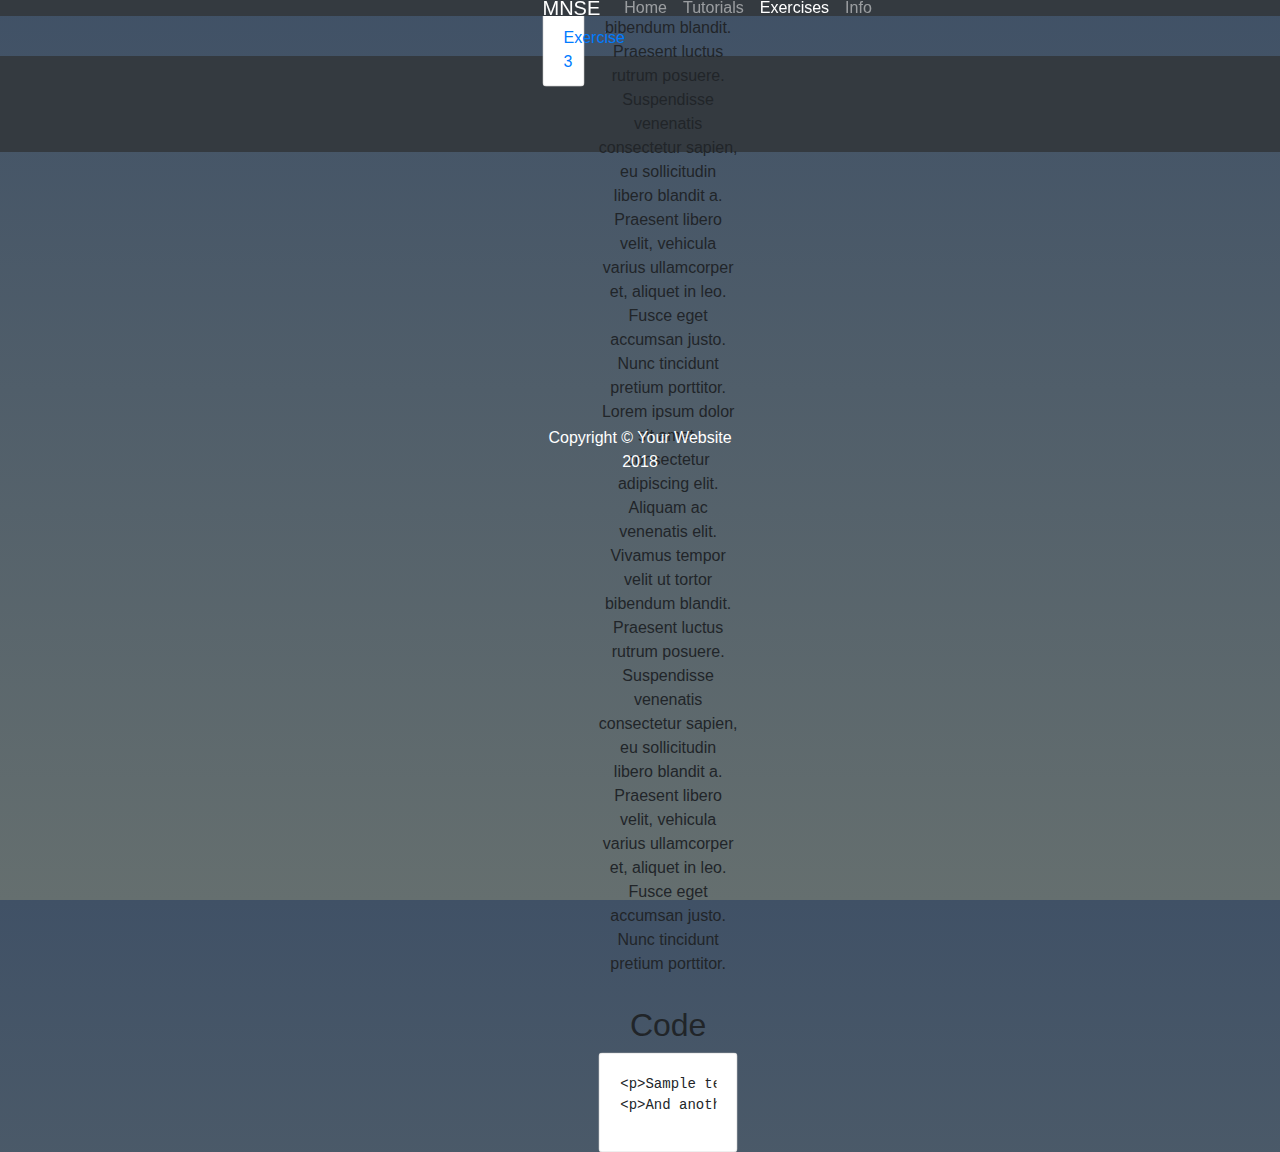
==== startbootstrap-shop-item-gh-pages/exercise1.html @ 97d1ece1 "this" ====
<!DOCTYPE html>
<html lang="en">

  <head>

    <meta charset="utf-8">
    <meta name="viewport" content="width=device-width, initial-scale=1, shrink-to-fit=no">
    <meta name="description" content="">
    <meta name="author" content="">

    <title>Multimédia e Novos Serviços</title>

    <!-- Bootstrap core CSS -->
    <link href="vendor/bootstrap/css/bootstrap.min.css" rel="stylesheet">

    <!-- Custom styles for this template -->
    <link href="css/shop-item.css" rel="stylesheet">

  </head>

  <body>

    <!-- Navigation -->
    <nav class="navbar navbar-expand-lg navbar-dark bg-dark fixed-top">
      <div class="container">
        <a class="navbar-brand" href="index.html">MNSE</a>
        <button class="navbar-toggler" type="button" data-toggle="collapse" data-target="#navbarResponsive" aria-controls="navbarResponsive" aria-expanded="false" aria-label="Toggle navigation">
          <span class="navbar-toggler-icon"></span>
        </button>
        <div class="collapse navbar-collapse" id="navbarResponsive">
          <ul class="navbar-nav ml-auto">
            <li class="nav-item">
              <a class="nav-link" href="index.html">Home</a>
            </li>
            <li class="nav-item">
              <a class="nav-link" href="tutorial1.html">Tutorials</a>
            </li>
            <li class="nav-item active">
              <a class="nav-link" href="exercise1.html">Exercises
				<span class="sr-only">(current)</span>
			  </a>
            </li>
            <li class="nav-item">
              <a class="nav-link" href="#">Info</a>
            </li>
          </ul>
        </div>
      </div>
    </nav>

    <!-- Page Content -->
    <div class="container">

      <div class="row">

        <div class="col-lg-3">
          <h1 class="my-4">Exercises</h1>
          <div class="list-group">
            <a href="exercise1.html" class="list-group-item active">Exercise 1 ></a>
            <a href="#" class="list-group-item">Exercise 2</a>
            <a href="#" class="list-group-item">Exercise 3</a>
          </div>
        </div>
        <!-- /.col-lg-3 -->

        <div class="col-lg-9">
		
			<h2 style="text-align:center; margin-top: 30px;">Details</h2>
			<p style="text-align:center">Lorem ipsum dolor sit amet, consectetur adipiscing elit. Aliquam ac venenatis elit. Vivamus tempor velit ut tortor bibendum blandit. Praesent luctus rutrum posuere. Suspendisse venenatis consectetur sapien, eu sollicitudin libero blandit a. Praesent libero velit, vehicula varius ullamcorper et, aliquet in leo. Fusce eget accumsan justo. Nunc tincidunt pretium porttitor. Lorem ipsum dolor sit amet, consectetur adipiscing elit. Aliquam ac venenatis elit. Vivamus tempor velit ut tortor bibendum blandit. Praesent luctus rutrum posuere. Suspendisse venenatis consectetur sapien, eu sollicitudin libero blandit a. Praesent libero velit, vehicula varius ullamcorper et, aliquet in leo. Fusce eget accumsan justo. Nunc tincidunt pretium porttitor.</p>
			
			<h2 style="text-align:center; margin-top: 30px;">Code</h2>
			<div class="card">
			  <div class="card-body">
				<pre><code>&lt;p&gt;Sample text here...&lt;/p&gt;
&lt;p&gt;And another line of sample text here...&lt;/p&gt;</code></pre>

			  </div>
			</div>

        </div>
        <!-- /.col-lg-9 -->

      </div>

    </div>
    <!-- /.container -->

    <!-- Footer -->
    <footer class="py-5 bg-dark">
      <div class="container">
        <p class="m-0 text-center text-white">Copyright &copy; Your Website 2018</p>
      </div>
      <!-- /.container -->
    </footer>

    <!-- Bootstrap core JavaScript -->
    <script src="vendor/jquery/jquery.min.js"></script>
    <script src="vendor/bootstrap/js/bootstrap.bundle.min.js"></script>

  </body>

</html>
---- startbootstrap-shop-item-gh-pages/css/shop-item.css ----
/*!
 * Start Bootstrap - Shop Item (https://startbootstrap.com/template-overviews/shop-item)
 * Copyright 2013-2017 Start Bootstrap
 * Licensed under MIT (https://github.com/BlackrockDigital/startbootstrap-shop-item/blob/master/LICENSE)
 */

body {
  padding-top: 54px;
}

@media (min-width: 992px) {
  body {
    padding-top: 56px;
  }
}

@import url(https://fonts.googleapis.com/css?family=Fjalla+One);
html {
  height: 100%;
}

body {
  font-family: 'Fjalla One', sans-serif;
  background: linear-gradient(to bottom, #405166 0%, #656f6f 100%);
}

.container {
  transform: translate(-50%, -50%);
  top: 50%;
  left: 50%;
  display: block;
  position: absolute;
  max-width: 225px;
}

.button {
  float: left;
  position: relative;
  bottom: -65px;
  left: 50%;
  transform: translateX(-50%) rotate(-10deg);
  color: #e55643;
  text-transform: uppercase;
  opacity: 0;
  visibility: hidden;
  cursor: pointer;
}
.button span {
  transform: skew(-10deg);
  display: block;
  float: left;
  text-shadow: #533d4a 1px 1px, #533d4a 2px 2px, #533d4a 3px 3px, #533d4a 4px 4px;
}

h1 {
  color: #fff;
  text-transform: uppercase;
  font-size: 42px;
  margin: 0;
  line-height: 47px;
  letter-spacing: 2px;
}

.title {
  transform: translateX(-50%) rotate(-10deg);
  display: block;
  float: left;
  left: 50%;
  position: relative;
}
.title span {
  transform: skew(-10deg);
  display: block;
  float: left;
  text-shadow: #533d4a 1px 1px, #533d4a 2px 2px, #533d4a 3px 3px, #533d4a 4px 4px, #533d4a 5px 5px, #533d4a 6px 6px;
  min-width: 10px;
  min-height: 10px;
  position: relative;
}

.title:nth-child(1) {
  color: #e55643;
}
.title:nth-child(2) {
  color: #2b9f5e;
}
.title:nth-child(3) {
  color: #f1c83c;
}
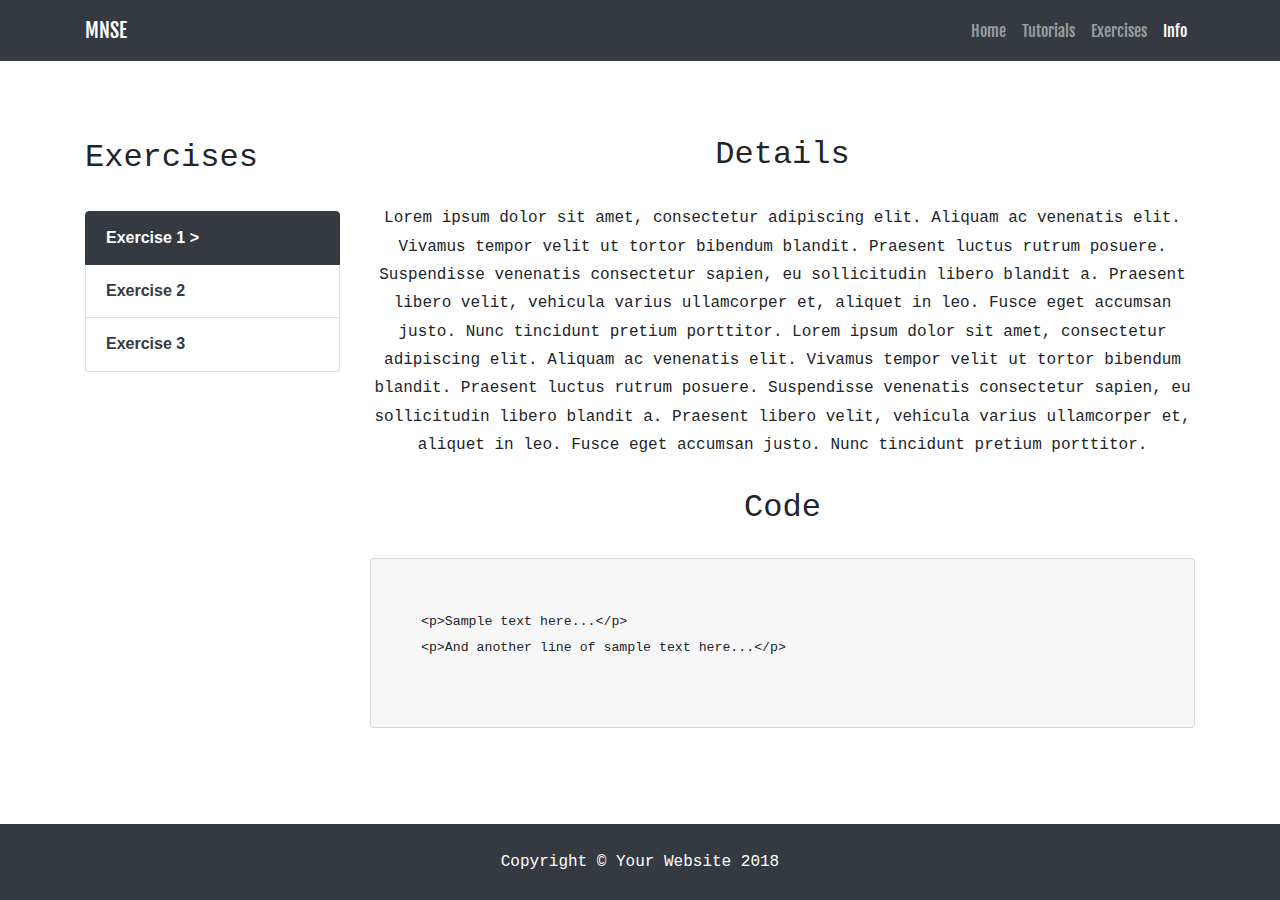
==== commit 25db0258: "styling" ====
--- a/startbootstrap-shop-item-gh-pages/exercise1.html
+++ b/startbootstrap-shop-item-gh-pages/exercise1.html
@@ -14,42 +14,44 @@
     <link href="vendor/bootstrap/css/bootstrap.min.css" rel="stylesheet">
 
     <!-- Custom styles for this template -->
-    <link href="css/shop-item.css" rel="stylesheet">
+    <link href="css/custom/shop-item.css" rel="stylesheet">
 
   </head>
 
   <body>
 
-    <!-- Navigation -->
-    <nav class="navbar navbar-expand-lg navbar-dark bg-dark fixed-top">
-      <div class="container">
-        <a class="navbar-brand" href="index.html">MNSE</a>
-        <button class="navbar-toggler" type="button" data-toggle="collapse" data-target="#navbarResponsive" aria-controls="navbarResponsive" aria-expanded="false" aria-label="Toggle navigation">
-          <span class="navbar-toggler-icon"></span>
-        </button>
-        <div class="collapse navbar-collapse" id="navbarResponsive">
-          <ul class="navbar-nav ml-auto">
-            <li class="nav-item">
-              <a class="nav-link" href="index.html">Home</a>
-            </li>
-            <li class="nav-item">
-              <a class="nav-link" href="tutorial1.html">Tutorials</a>
-            </li>
-            <li class="nav-item active">
-              <a class="nav-link" href="exercise1.html">Exercises
-				<span class="sr-only">(current)</span>
-			  </a>
-            </li>
-            <li class="nav-item">
-              <a class="nav-link" href="#">Info</a>
-            </li>
-          </ul>
-        </div>
+  <!-- Navigation -->
+  <nav class="navbar navbar-expand-lg navbar-dark bg-dark fixed-top">
+    <div class="container">
+      <a class="navbar-brand" href="index.html">MNSE</a>
+      <button class="navbar-toggler" type="button" data-toggle="collapse" data-target="#navbarResponsive" aria-controls="navbarResponsive" aria-expanded="false" aria-label="Toggle navigation">
+        <span class="navbar-toggler-icon"></span>
+      </button>
+      <div class="collapse navbar-collapse" id="navbarResponsive">
+        <ul class="navbar-nav ml-auto">
+          <li class="nav-item">
+            <a class="nav-link" href="index.html">Home</a>
+          </li>
+          <li class="nav-item ">
+            <a class="nav-link" href="tutorial1.html">Tutorials
+
+            </a>
+          </li>
+          <li class="nav-item">
+            <a class="nav-link" href="exercise1.html">Exercises</a>
+
+          </li>
+          <li class="nav-item active">
+            <a class="nav-link" href="info1.html">Info</a>
+            <span class="sr-only">(current)</span>
+          </li>
+        </ul>
       </div>
-    </nav>
+    </div>
+  </nav>
 
     <!-- Page Content -->
-    <div class="container">
+    <div class="container" style="margin-top: 50px">
 
       <div class="row">
 
@@ -86,7 +88,7 @@
     <!-- /.container -->
 
     <!-- Footer -->
-    <footer class="py-5 bg-dark">
+    <footer class="py-4 bg-dark">
       <div class="container">
         <p class="m-0 text-center text-white">Copyright &copy; Your Website 2018</p>
       </div>
--- a/startbootstrap-shop-item-gh-pages/css/custom/shop-item.css
+++ b/startbootstrap-shop-item-gh-pages/css/custom/shop-item.css
@@ -0,0 +1,108 @@
+/*!
+ * Start Bootstrap - Shop Item (https://startbootstrap.com/template-overviews/shop-item)
+ * Copyright 2013-2017 Start Bootstrap
+ * Licensed under MIT (https://github.com/BlackrockDigital/startbootstrap-shop-item/blob/master/LICENSE)
+ */
+@import url(https://fonts.googleapis.com/css?family=Fjalla+One);
+@import url(https://fonts.googleapis.com/css?family=Roboto);
+body {
+  padding-top: 54px;
+/* font-family: 'Fjalla One', sans-serif;
+ */ margin-bottom:100px;
+    font-family: 'Proxima Nova Soft','Helvetica Neue',sans-serif;
+    line-height: 1.77;
+
+}
+
+.card {
+    background: rgba(0,0,0,.03);
+    font-family: 'Courier New', Courier, monospace;
+    font-size: .94444em;
+    line-height: 1.74706em;
+    margin-bottom: 30px;
+    padding: 30px;
+    overflow: auto;
+    max-width: 100%;
+}
+
+.list-group-item {
+    font-weight: bold;
+    color: #343a40;
+}
+
+h1, h2 {
+    margin-bottom: 30px;
+    font-family: 'Courier New', Courier, monospace;
+}
+
+p {
+    font-family: 'Courier New', Courier, monospace;
+}
+
+a.list-group-item.active {
+    z-index: 2;
+    color: #fff;
+    background-color: #343a40!important;
+    border-color: #343a40!important;
+    color: white;
+}
+
+.my-4  {
+
+    font-size: 2rem;
+    line-height: 1.77;
+}
+
+.navbar * {
+  /*background: linear-gradient(to bottom, #405166 0%, #656f6f 100%);
+  */font-family: 'Fjalla One', sans-serif;
+}
+
+
+
+.entry-title {
+    font-size: 2.61111em;
+    line-height: 1.26383em;
+    text-align: center;
+}
+
+
+
+footer {
+  position: fixed;
+
+  bottom: 0px;
+  left: 0px;
+  right: 0px;
+  margin-bottom: 0px;
+
+
+
+}
+
+
+
+@media (min-width: 992px) {
+  body {
+    padding-top: 56px;
+  }
+}
+
+
+
+gatsby-highlight, [data-css-1b9qwuc] .gatsby-highlight {
+    margin-top: 25px;
+    margin-left: -30px;
+    margin-right: -30px;
+    margin-bottom: 25px;
+    padding-left: 15px;
+    padding-right: 15px;
+}
+.gatsby-highlight {
+    background: #282c34;
+    color: #ffffff;
+    border-radius: 10px;
+    overflow: auto;
+    tab-size: 1.5em;
+    -moz-tab-size: 1.5em;
+}